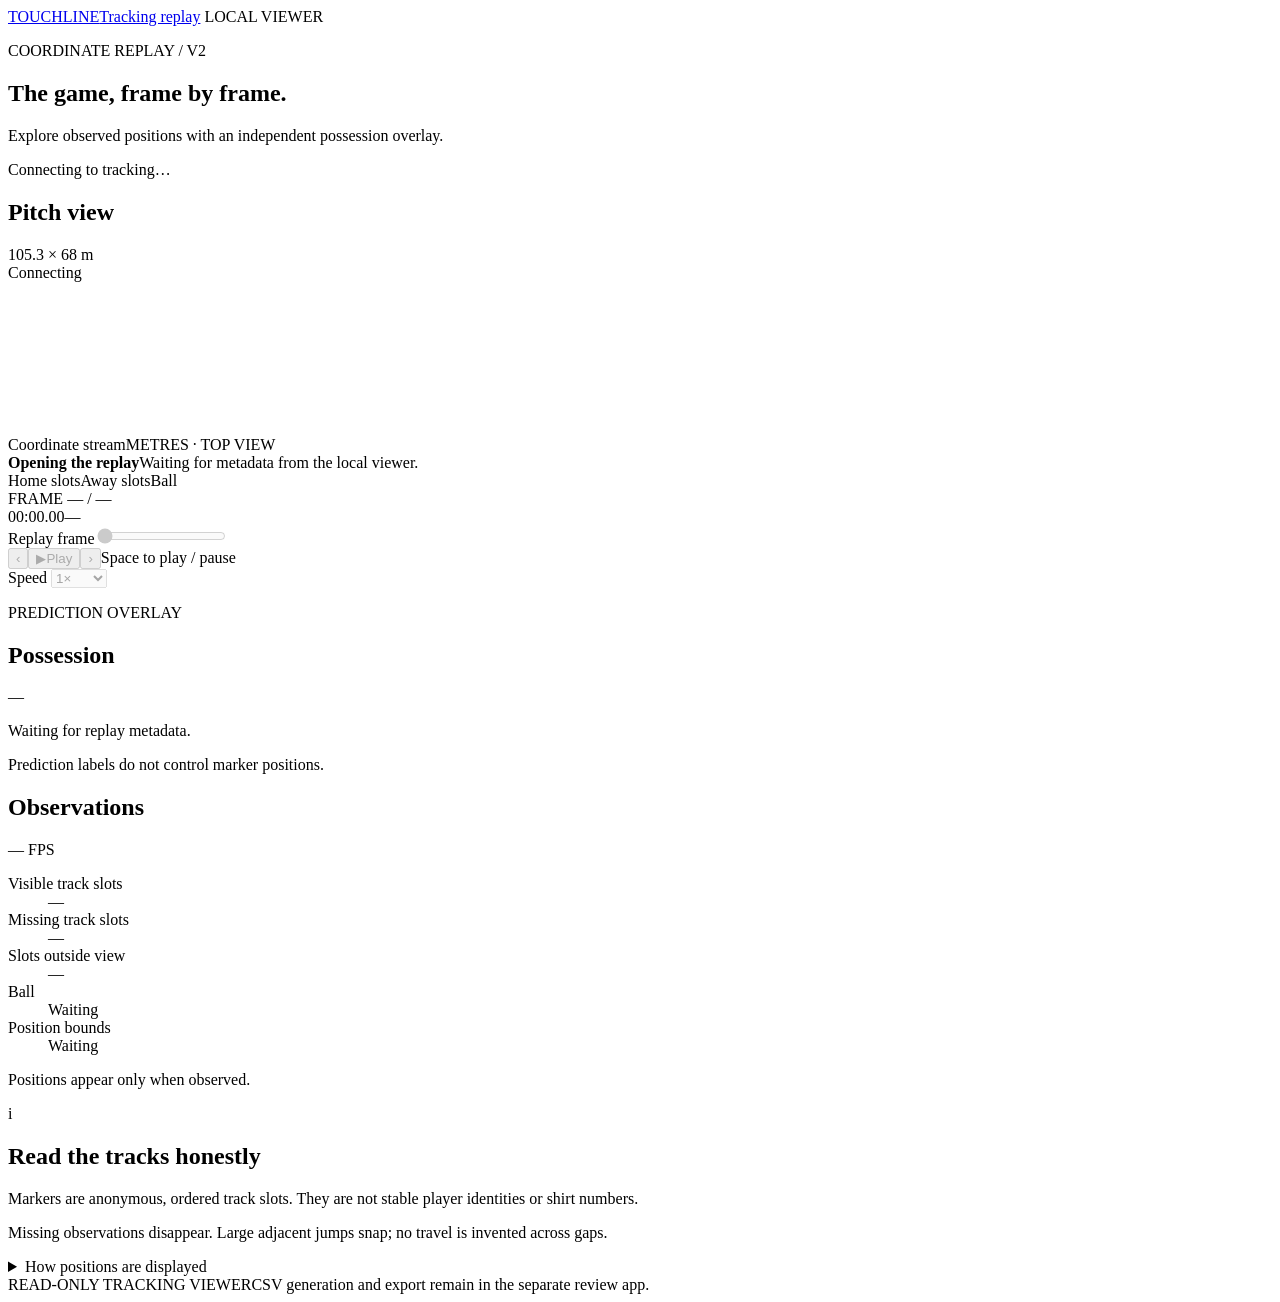
==== replay_v2/static/index.html @ d322e199 "Add tracking replay and concise teammate setup Publish supplied-coordinate replay v2.1 with clear so" ====
<!doctype html>
<html lang="en">
<head>
  <meta charset="utf-8">
  <meta name="viewport" content="width=device-width, initial-scale=1">
  <meta name="theme-color" content="#101b21">
  <link rel="icon" href="data:image/svg+xml,%3Csvg xmlns='http://www.w3.org/2000/svg' viewBox='0 0 32 32'%3E%3Crect width='32' height='32' rx='7' fill='%23166d5b'/%3E%3Cpath d='M7 8h18M16 8v18' stroke='%238ee8c7' stroke-width='3'/%3E%3C/svg%3E">
  <title>Touchline · Tracking replay</title>
  <link rel="stylesheet" href="/static/app.css">
  <script type="module" src="/static/app.js"></script>
</head>
<body>
  <header class="masthead">
    <a class="brand" href="/" aria-label="Touchline tracking replay"><span class="brand-mark" aria-hidden="true"><i></i></span>TOUCHLINE<span class="brand-divider"></span><span class="brand-product">Tracking replay</span></a>
    <span class="local-tag"><span></span>LOCAL VIEWER</span>
  </header>
  <main>
    <section class="page-heading" aria-labelledby="page-title">
      <div><p class="eyebrow">COORDINATE REPLAY / V2</p><h1 id="page-title">The game, frame by frame.</h1><p class="intro">Explore observed positions with an independent possession overlay.</p></div>
      <div class="source-pill" id="mode-badge">Connecting to tracking…</div>
    </section>

    <div class="workspace">
      <section class="viewer panel" aria-label="Tracking replay player">
        <div class="viewer-heading"><div><span class="section-dot"></span><h2>Pitch view</h2><span class="muted" id="pitch-size">105.3 × 68 m</span></div><span id="status" class="state-pill" role="status" aria-live="polite">Connecting</span></div>
        <div class="pitch-stage" id="pitch-stage">
          <canvas id="pitch" aria-label="Player and ball coordinates on a football pitch">This replay needs a browser with canvas support.</canvas>
          <div class="pitch-caption"><span id="source-caption">Coordinate stream</span><span>METRES · TOP VIEW</span></div>
          <div class="stage-message" id="stage-message" role="status"><span class="loader" aria-hidden="true"></span><strong id="stage-title">Opening the replay</strong><span id="stage-detail">Waiting for metadata from the local viewer.</span><button id="retry" type="button" hidden>Try again</button></div>
        </div>
        <div class="viewer-footer"><div class="legend"><span><i class="home-dot"></i>Home slots</span><span><i class="away-dot"></i>Away slots</span><span><i class="ball-dot"></i>Ball</span></div><span class="frame-counter" id="frame-counter">FRAME — / —</span></div>
        <div class="transport">
          <div class="seek-labels"><output id="clock" for="seek">00:00.00</output><span id="duration">—</span></div>
          <label class="sr-only" for="seek">Replay frame</label><input id="seek" type="range" min="0" max="0" step="1" value="0" disabled>
          <div class="transport-actions"><div class="playback-buttons"><button class="icon-button step-button" id="previous" type="button" title="Previous frame" aria-label="Previous frame" disabled>‹</button><button id="play" class="play-button" type="button" disabled><span aria-hidden="true">▶</span><span>Play</span></button><button class="icon-button step-button" id="next" type="button" title="Next frame" aria-label="Next frame" disabled>›</button><span class="keyboard-hint">Space to play / pause</span></div><label class="speed-label" for="speed">Speed <select id="speed" disabled><option value="0.25">0.25×</option><option value="0.5">0.5×</option><option value="1" selected>1×</option><option value="2">2×</option><option value="4">4×</option></select></label></div>
        </div>
      </section>

      <aside class="inspector" aria-label="Replay details">
        <section class="panel possession-panel"><p class="eyebrow">PREDICTION OVERLAY</p><h2>Possession</h2><div id="possession" class="possession-value" aria-live="polite">—</div><p id="possession-detail" class="card-detail">Waiting for replay metadata.</p><div class="overlay-note">Prediction labels do not control marker positions.</div></section>
        <section class="panel observation-panel"><div class="card-heading"><h2>Observations</h2><span class="small-label" id="fps">— FPS</span></div><dl><div><dt>Visible track slots</dt><dd id="visible-slots">—</dd></div><div><dt>Missing track slots</dt><dd id="missing-slots">—</dd></div><div><dt>Slots outside view</dt><dd id="outside-slots">—</dd></div><div><dt>Ball</dt><dd id="ball-status">Waiting</dd></div><div><dt>Position bounds</dt><dd id="bounds-status">Waiting</dd></div></dl><p class="observation-note" id="motion-note">Positions appear only when observed.</p></section>
        <section class="notes-card"><span class="note-icon" aria-hidden="true">i</span><div><h2>Read the tracks honestly</h2><p>Markers are anonymous, ordered track slots. They are not stable player identities or shirt numbers.</p><p>Missing observations disappear. Large adjacent jumps snap; no travel is invented across gaps.</p><details><summary>How positions are displayed</summary><p>Only adjacent finite samples interpolate, up to 8 metres per frame. Larger steps hold the earlier sample until the next frame. The view has 8 metres of pitch padding. Observations beyond it are counted as outside view, never clamped. Time starts at record 1 / frame 0; this is a recording clock.</p></details></div></section>
      </aside>
    </div>
    <footer class="page-footer"><span>READ-ONLY TRACKING VIEWER</span><span>CSV generation and export remain in the separate review app.</span></footer>
  </main>
</body>
</html>
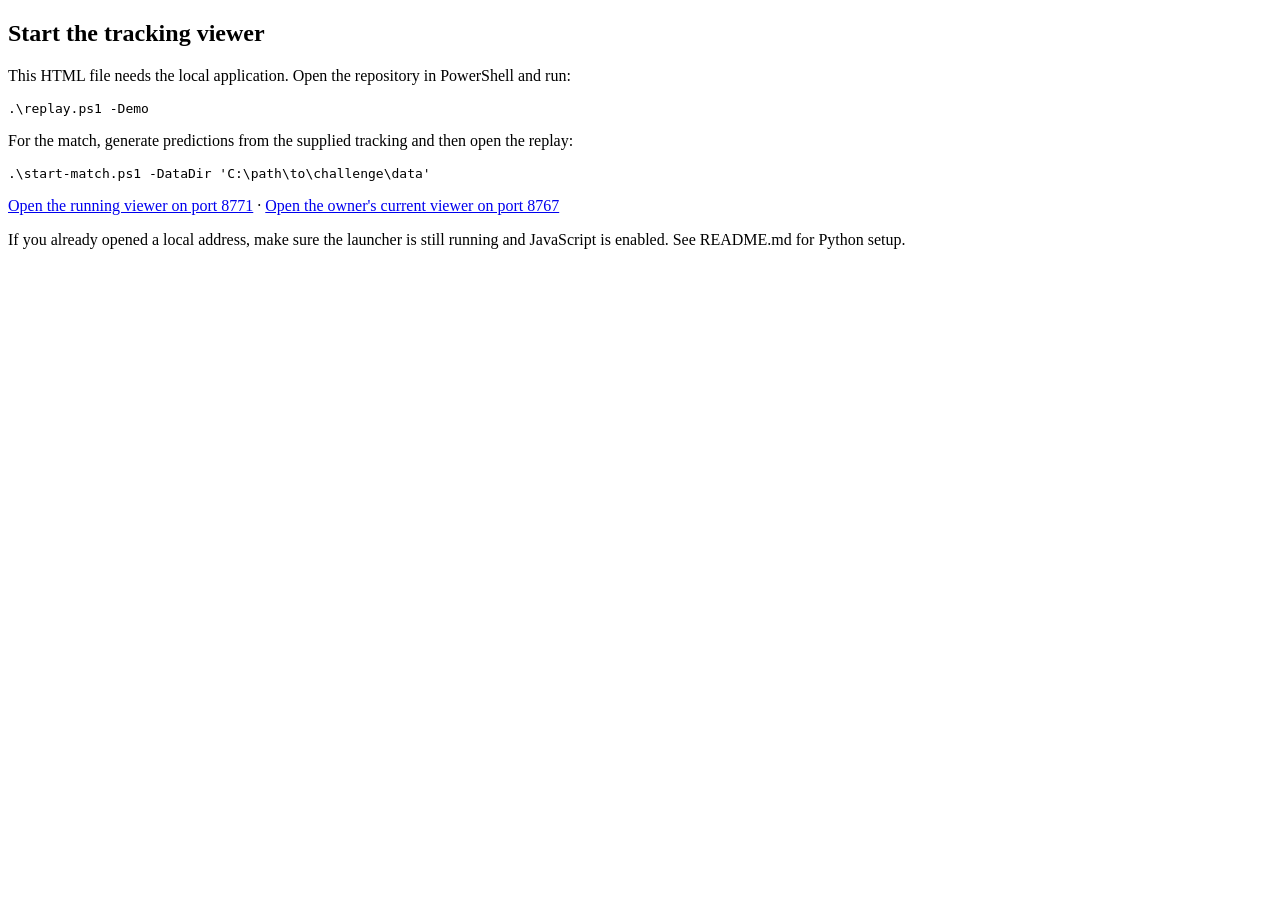
==== commit 0e005b0a: "Fix replay launch and laptop layout; verify full ATD workflow" ====
--- a/replay_v2/static/index.html
+++ b/replay_v2/static/index.html
@@ -10,30 +10,40 @@
   <script type="module" src="/static/app.js"></script>
 </head>
 <body>
+  <section id="launch-help" aria-labelledby="launch-title">
+    <h1 id="launch-title">Start the tracking viewer</h1>
+    <p>This HTML file needs the local application. Open the repository in PowerShell and run:</p>
+    <pre><code>.\replay.ps1 -Demo</code></pre>
+    <p>For the match, generate predictions from the supplied tracking and then open the replay:</p>
+    <pre><code>.\start-match.ps1 -DataDir 'C:\path\to\challenge\data'</code></pre>
+    <p><a href="http://127.0.0.1:8771/">Open the running viewer on port 8771</a> · <a href="http://127.0.0.1:8767/">Open the owner's current viewer on port 8767</a></p>
+    <p>If you already opened a local address, make sure the launcher is still running and JavaScript is enabled. See README.md for Python setup.</p>
+  </section>
+  <div id="app-shell" hidden>
   <header class="masthead">
     <a class="brand" href="/" aria-label="Touchline tracking replay"><span class="brand-mark" aria-hidden="true"><i></i></span>TOUCHLINE<span class="brand-divider"></span><span class="brand-product">Tracking replay</span></a>
     <span class="local-tag"><span></span>LOCAL VIEWER</span>
   </header>
   <main>
     <section class="page-heading" aria-labelledby="page-title">
-      <div><p class="eyebrow">COORDINATE REPLAY / V2</p><h1 id="page-title">The game, frame by frame.</h1><p class="intro">Explore observed positions with an independent possession overlay.</p></div>
+      <div><p class="eyebrow">COORDINATE REPLAY / V2</p><h1 id="page-title">Team possession, frame by frame.</h1><p class="intro">Supplied tracking → possession algorithm → prediction CSV. This page replays the observations and optional predictions.</p></div>
       <div class="source-pill" id="mode-badge">Connecting to tracking…</div>
     </section>
 
     <div class="workspace">
       <section class="viewer panel" aria-label="Tracking replay player">
         <div class="viewer-heading"><div><span class="section-dot"></span><h2>Pitch view</h2><span class="muted" id="pitch-size">105.3 × 68 m</span></div><span id="status" class="state-pill" role="status" aria-live="polite">Connecting</span></div>
+        <div class="transport">
+          <div class="seek-labels"><output id="clock" for="seek">00:00.00</output><span id="duration">—</span></div>
+          <label class="sr-only" for="seek">Replay frame</label><input id="seek" type="range" min="0" max="0" step="1" value="0" disabled>
+          <div class="transport-actions"><div class="playback-buttons"><button class="icon-button step-button" id="previous" type="button" title="Previous frame" aria-label="Previous frame" disabled>‹</button><button id="play" class="play-button" type="button" disabled><span aria-hidden="true">▶</span><span>Play</span></button><button class="icon-button step-button" id="next" type="button" title="Next frame" aria-label="Next frame" disabled>›</button><span class="keyboard-hint">Space to play / pause</span></div><label class="speed-label" for="speed">Speed <select id="speed" disabled><option value="0.25">0.25×</option><option value="0.5">0.5×</option><option value="1" selected>1×</option><option value="2">2×</option><option value="4">4×</option></select></label></div>
+        </div>
         <div class="pitch-stage" id="pitch-stage">
           <canvas id="pitch" aria-label="Player and ball coordinates on a football pitch">This replay needs a browser with canvas support.</canvas>
           <div class="pitch-caption"><span id="source-caption">Coordinate stream</span><span>METRES · TOP VIEW</span></div>
           <div class="stage-message" id="stage-message" role="status"><span class="loader" aria-hidden="true"></span><strong id="stage-title">Opening the replay</strong><span id="stage-detail">Waiting for metadata from the local viewer.</span><button id="retry" type="button" hidden>Try again</button></div>
         </div>
         <div class="viewer-footer"><div class="legend"><span><i class="home-dot"></i>Home slots</span><span><i class="away-dot"></i>Away slots</span><span><i class="ball-dot"></i>Ball</span></div><span class="frame-counter" id="frame-counter">FRAME — / —</span></div>
-        <div class="transport">
-          <div class="seek-labels"><output id="clock" for="seek">00:00.00</output><span id="duration">—</span></div>
-          <label class="sr-only" for="seek">Replay frame</label><input id="seek" type="range" min="0" max="0" step="1" value="0" disabled>
-          <div class="transport-actions"><div class="playback-buttons"><button class="icon-button step-button" id="previous" type="button" title="Previous frame" aria-label="Previous frame" disabled>‹</button><button id="play" class="play-button" type="button" disabled><span aria-hidden="true">▶</span><span>Play</span></button><button class="icon-button step-button" id="next" type="button" title="Next frame" aria-label="Next frame" disabled>›</button><span class="keyboard-hint">Space to play / pause</span></div><label class="speed-label" for="speed">Speed <select id="speed" disabled><option value="0.25">0.25×</option><option value="0.5">0.5×</option><option value="1" selected>1×</option><option value="2">2×</option><option value="4">4×</option></select></label></div>
-        </div>
       </section>
 
       <aside class="inspector" aria-label="Replay details">
@@ -44,5 +54,6 @@
     </div>
     <footer class="page-footer"><span>READ-ONLY TRACKING VIEWER</span><span>CSV generation and export remain in the separate review app.</span></footer>
   </main>
+  </div>
 </body>
 </html>
